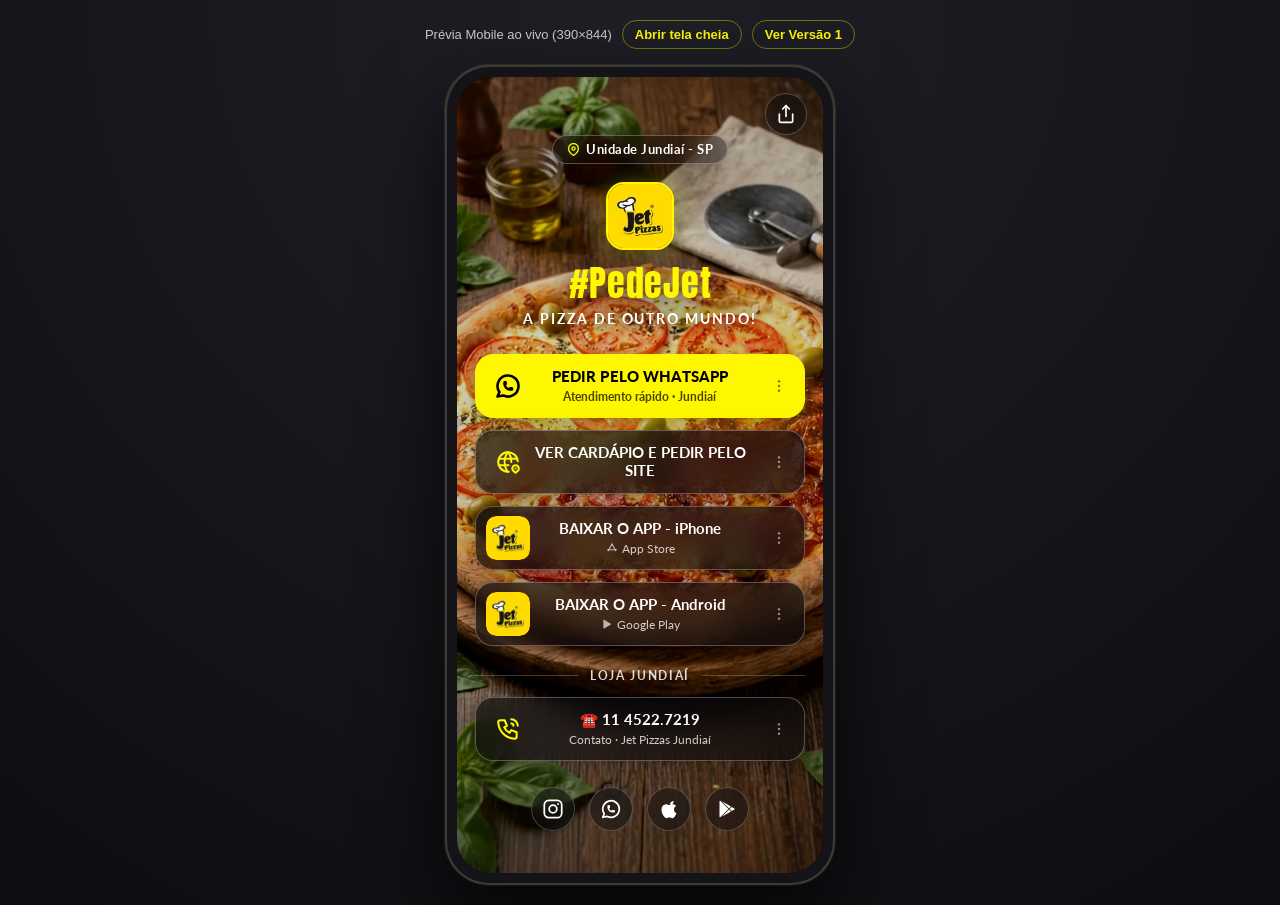
==== mobile.html @ f5eb054f "first commit" ====
<!DOCTYPE html>
<html lang="pt-BR">
<head>
  <meta charset="UTF-8" />
  <meta name="viewport" content="width=device-width, initial-scale=1.0" />
  <title>Prévia Mobile — Jet Pizzas Jundiaí</title>
  <style>
    * { box-sizing: border-box; margin: 0; padding: 0; }
    body {
      min-height: 100vh;
      background: radial-gradient(circle at top, #1f1f26 0%, #0d0d11 100%);
      display: flex;
      flex-direction: column;
      align-items: center;
      justify-content: center;
      gap: 16px;
      padding: 20px;
      font-family: -apple-system, BlinkMacSystemFont, 'Segoe UI', Roboto, sans-serif;
      color: #fff;
    }
    .toolbar {
      display: flex;
      align-items: center;
      gap: 10px;
      font-size: 13px;
      color: rgba(255, 255, 255, 0.78);
    }
    .toolbar a {
      color: #FFF700;
      text-decoration: none;
      border: 1px solid rgba(255, 247, 0, 0.4);
      padding: 6px 12px;
      border-radius: 999px;
      font-weight: 600;
      transition: background 0.15s ease;
    }
    .toolbar a:hover {
      background: rgba(255, 247, 0, 0.14);
    }
    .phone-frame {
      width: 390px;
      height: 844px;
      max-height: calc(100vh - 80px);
      border-radius: 44px;
      padding: 10px;
      background: #141418;
      border: 2px solid rgba(255, 255, 255, 0.16);
      box-shadow: 0 30px 80px rgba(0, 0, 0, 0.7), 0 0 0 1px rgba(255, 247, 0, 0.12);
      position: relative;
      overflow: hidden;
    }
    .phone-frame iframe {
      width: 100%;
      height: 100%;
      border: none;
      border-radius: 34px;
      display: block;
      background: #0A0A0C;
    }
  </style>
</head>
<body>
  <div class="toolbar">
    <span>Prévia Mobile ao vivo (390×844)</span>
    <a href="v2.html">Abrir tela cheia</a>
    <a href="index.html">Ver Versão 1</a>
  </div>
  <div class="phone-frame">
    <iframe src="v2.html" title="Prévia Mobile Jet Pizzas Jundiaí"></iframe>
  </div>
</body>
</html>
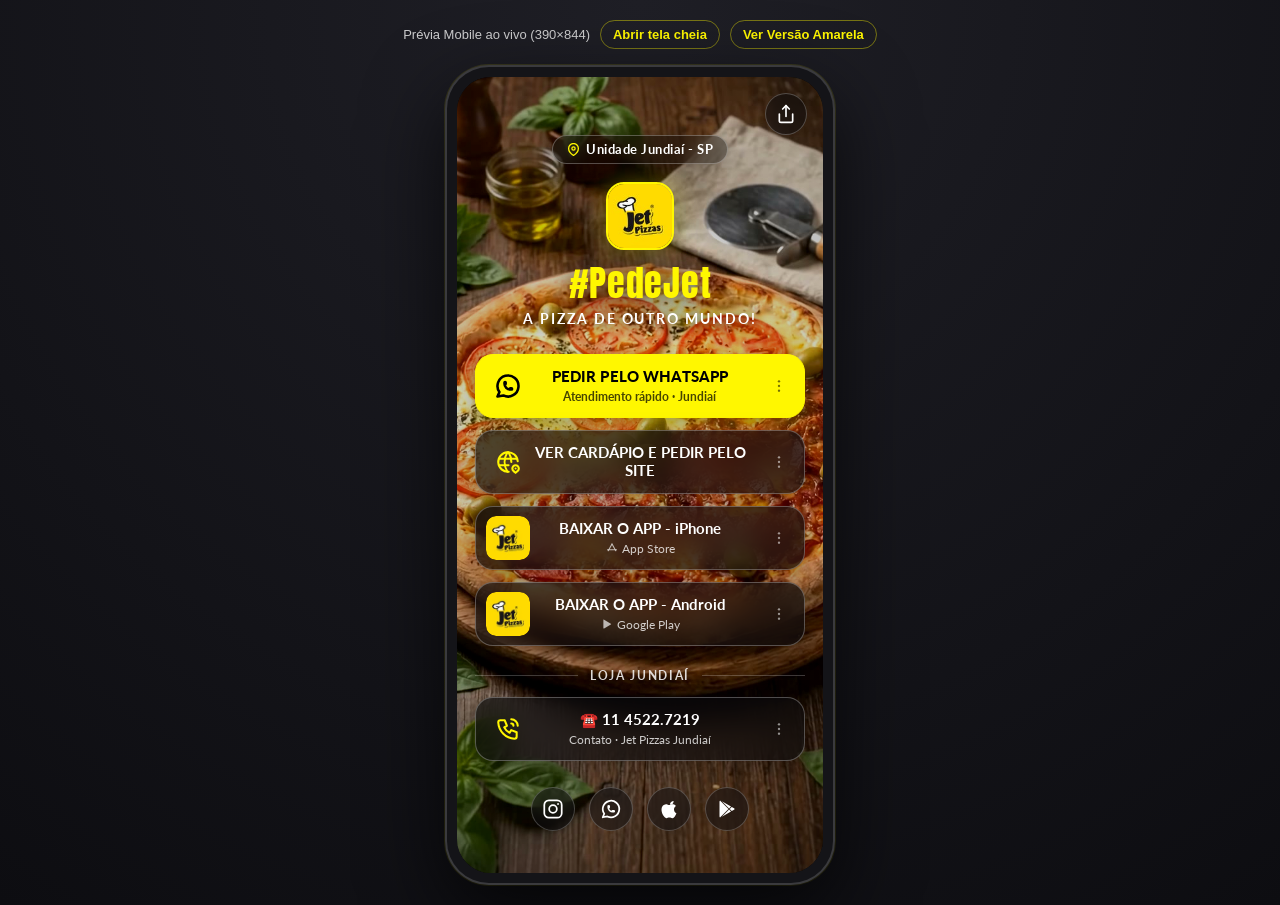
==== commit 9a1aba0b: "Promote pizza video page to main index.html" ====
--- a/mobile.html
+++ b/mobile.html
@@ -62,11 +62,11 @@
 <body>
   <div class="toolbar">
     <span>Prévia Mobile ao vivo (390×844)</span>
-    <a href="v2.html">Abrir tela cheia</a>
-    <a href="index.html">Ver Versão 1</a>
+    <a href="index.html">Abrir tela cheia</a>
+    <a href="v1.html">Ver Versão Amarela</a>
   </div>
   <div class="phone-frame">
-    <iframe src="v2.html" title="Prévia Mobile Jet Pizzas Jundiaí"></iframe>
+    <iframe src="index.html" title="Prévia Mobile Jet Pizzas Jundiaí"></iframe>
   </div>
 </body>
 </html>
